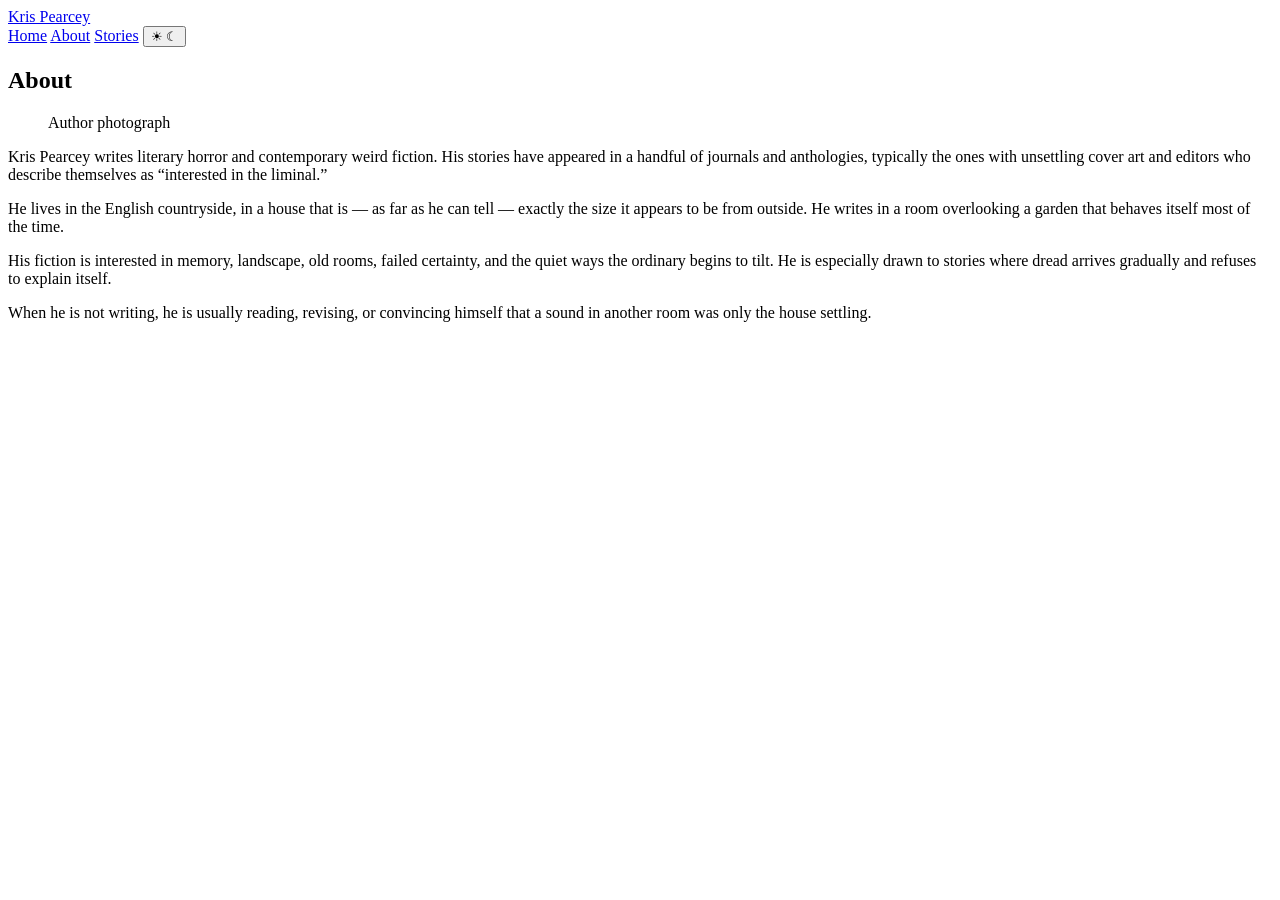
==== about.html @ 20ac4b6f "Create about.html" ====
<!doctype html>
<html lang="en">
<head>
  <meta charset="UTF-8" />
  <meta name="viewport" content="width=device-width, initial-scale=1.0" />
  <title>About | Kris Pearcey</title>
  <meta name="description" content="About Kris Pearcey." />
  <link rel="preconnect" href="https://fonts.googleapis.com">
  <link rel="preconnect" href="https://fonts.gstatic.com" crossorigin>
  <link href="https://fonts.googleapis.com/css2?family=Cormorant+Garamond:wght@400;500;600;700&family=Lora:ital,wght@0,400;0,500;0,600;1,400;1,500&display=swap" rel="stylesheet">
  <link rel="stylesheet" href="styles.css" />
</head>
<body data-page="about">
  <header class="site-header">
    <div class="site-shell header-inner">
      <a class="brand" href="index.html">Kris Pearcey</a>

      <nav class="top-nav" aria-label="Primary navigation">
        <a href="index.html">Home</a>
        <a href="about.html">About</a>
        <a href="stories.html">Stories</a>
        <button class="theme-toggle" type="button" aria-label="Toggle dark mode" title="Toggle theme">
          <span class="theme-toggle__sun">☀</span>
          <span class="theme-toggle__moon">☾</span>
        </button>
      </nav>
    </div>
  </header>

  <main class="section-panel section-min-h">
    <section class="site-shell about-wrap">
      <div class="about-copy">
        <h1 class="page-title">About</h1>

        <figure class="author-photo-placeholder">
          <span>Author photograph</span>
        </figure>

        <div class="prose about-prose">
          <p>Kris Pearcey writes literary horror and contemporary weird fiction. His stories have appeared in a handful of journals and anthologies, typically the ones with unsettling cover art and editors who describe themselves as “interested in the liminal.”</p>
          <p>He lives in the English countryside, in a house that is — as far as he can tell — exactly the size it appears to be from outside. He writes in a room overlooking a garden that behaves itself most of the time.</p>
          <p>His fiction is interested in memory, landscape, old rooms, failed certainty, and the quiet ways the ordinary begins to tilt. He is especially drawn to stories where dread arrives gradually and refuses to explain itself.</p>
          <p>When he is not writing, he is usually reading, revising, or convincing himself that a sound in another room was only the house settling.</p>
        </div>
      </div>
    </section>
  </main>

  <script src="app.js"></script>
</body>
</html>
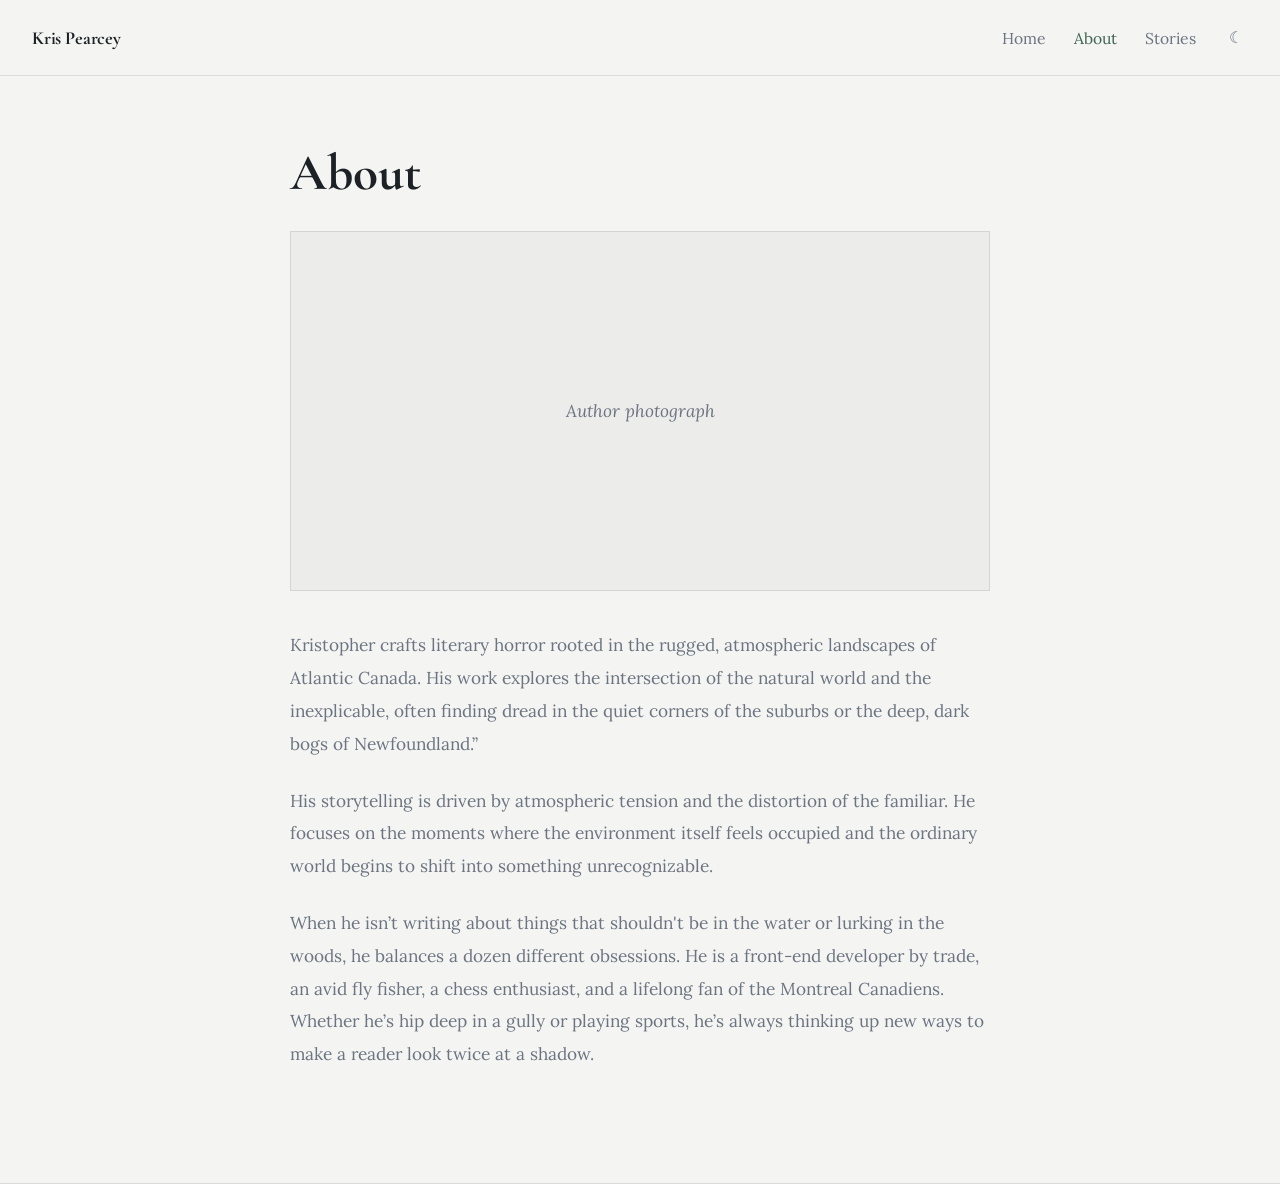
==== commit 8664da1d: "Update about.html" ====
--- a/about.html
+++ b/about.html
@@ -37,10 +37,9 @@
         </figure>
 
         <div class="prose about-prose">
-          <p>Kris Pearcey writes literary horror and contemporary weird fiction. His stories have appeared in a handful of journals and anthologies, typically the ones with unsettling cover art and editors who describe themselves as “interested in the liminal.”</p>
-          <p>He lives in the English countryside, in a house that is — as far as he can tell — exactly the size it appears to be from outside. He writes in a room overlooking a garden that behaves itself most of the time.</p>
-          <p>His fiction is interested in memory, landscape, old rooms, failed certainty, and the quiet ways the ordinary begins to tilt. He is especially drawn to stories where dread arrives gradually and refuses to explain itself.</p>
-          <p>When he is not writing, he is usually reading, revising, or convincing himself that a sound in another room was only the house settling.</p>
+          <p>Kristopher crafts literary horror rooted in the rugged, atmospheric landscapes of Atlantic Canada. His work explores the intersection of the natural world and the inexplicable, often finding dread in the quiet corners of the suburbs or the deep, dark bogs of Newfoundland.”</p>
+          <p>His storytelling is driven by atmospheric tension and the distortion of the familiar. He focuses on the moments where the environment itself feels occupied and the ordinary world begins to shift into something unrecognizable.</p>
+          <p>When he isn’t writing about things that shouldn't be in the water or lurking in the woods, he balances a dozen different obsessions. He is a front-end developer by trade, an avid fly fisher, a chess enthusiast, and a lifelong fan of the Montreal Canadiens. Whether he’s hip deep in a gully or playing sports, he’s always thinking up new ways to make a reader look twice at a shadow.</p>
         </div>
       </div>
     </section>
--- a/styles.css
+++ b/styles.css
@@ -0,0 +1,775 @@
+:root {
+  --bg: #f4f4f2;
+  --surface: #f1f1ef;
+  --surface-2: #ecece8;
+  --panel: rgba(17, 22, 27, 0.03);
+  --border: rgba(17, 22, 27, 0.11);
+  --text: #1c2126;
+  --muted: #6b7480;
+  --accent: #3f6451;
+  --accent-strong: #274536;
+  --shadow: 0 0 0 1px rgba(17, 22, 27, 0.04);
+  --transition: 260ms cubic-bezier(.2, .8, .2, 1);
+  --header-height: 76px;
+  color-scheme: light;
+}
+
+html[data-theme="dark"] {
+  --bg: #111417;
+  --surface: #15191d;
+  --surface-2: #1a2025;
+  --panel: rgba(240, 242, 245, 0.035);
+  --border: rgba(240, 242, 245, 0.095);
+  --text: #eef0f2;
+  --muted: #a4acb4;
+  --accent: #86ae93;
+  --accent-strong: #b9d4c0;
+  --shadow: 0 0 0 1px rgba(240, 242, 245, 0.03);
+  color-scheme: dark;
+}
+
+* { box-sizing: border-box; }
+html { scroll-behavior: smooth; }
+
+body {
+  margin: 0;
+  font-family: "Lora", Georgia, serif;
+  background: var(--bg);
+  color: var(--text);
+  transition: background-color var(--transition), color var(--transition), border-color var(--transition);
+}
+
+a, button, input, select, article, aside, header, section, div, figure {
+  transition:
+    background-color var(--transition),
+    color var(--transition),
+    border-color var(--transition),
+    box-shadow var(--transition),
+    opacity var(--transition),
+    transform var(--transition);
+}
+
+img {
+  max-width: 100%;
+  display: block;
+}
+
+a {
+  color: inherit;
+  text-decoration: none;
+}
+
+button,
+input,
+select {
+  font: inherit;
+}
+
+button {
+  cursor: pointer;
+}
+
+.site-shell {
+  width: min(1240px, calc(100vw - 64px));
+  margin: 0 auto;
+}
+
+.site-header {
+  position: sticky;
+  top: 0;
+  z-index: 50;
+  height: var(--header-height);
+  background: color-mix(in srgb, var(--bg) 90%, transparent);
+  backdrop-filter: blur(12px);
+  border-bottom: 1px solid var(--border);
+}
+
+.header-inner {
+  height: 100%;
+  display: flex;
+  align-items: center;
+  justify-content: space-between;
+  gap: 24px;
+}
+
+.brand,
+.hero-title,
+.page-title,
+.section-title,
+.story-title,
+.story-card__title,
+.story-list__title,
+.story-heading,
+.story-topbar__title {
+  font-family: "Cormorant Garamond", Georgia, serif;
+}
+
+.brand {
+  font-size: 1.15rem;
+  font-weight: 700;
+  letter-spacing: -0.01em;
+}
+
+.top-nav {
+  display: flex;
+  align-items: center;
+  gap: 28px;
+}
+
+.top-nav a,
+.theme-toggle {
+  color: var(--muted);
+  font-size: 0.98rem;
+}
+
+.top-nav a:hover,
+.top-nav a[aria-current="page"] {
+  color: var(--accent);
+}
+
+.theme-toggle {
+  border: 0;
+  background: transparent;
+  padding: 0;
+  width: 24px;
+  height: 24px;
+  display: grid;
+  place-items: center;
+  position: relative;
+}
+
+.theme-toggle span {
+  position: absolute;
+  line-height: 1;
+}
+
+.theme-toggle__sun {
+  opacity: 0;
+  transform: scale(.75) rotate(-45deg);
+}
+
+.theme-toggle__moon {
+  opacity: 1;
+  transform: scale(1) rotate(0);
+}
+
+html[data-theme="dark"] .theme-toggle__sun {
+  opacity: 1;
+  transform: scale(1) rotate(0);
+}
+
+html[data-theme="dark"] .theme-toggle__moon {
+  opacity: 0;
+  transform: scale(.75) rotate(45deg);
+}
+
+.section-panel {
+  border-bottom: 1px solid var(--border);
+}
+
+.section-min-h {
+  min-height: calc(100vh - var(--header-height));
+}
+
+.centered {
+  text-align: center;
+}
+
+.narrow {
+  width: min(760px, 100%);
+  margin-inline: auto;
+}
+
+.hero-section {
+  display: flex;
+  align-items: center;
+  justify-content: center;
+}
+
+.hero-content {
+  text-align: center;
+  padding: 74px 0 82px;
+}
+
+.hero-title {
+  margin: 0;
+  font-size: clamp(2.8rem, 4vw, 3.5rem);
+  line-height: 1;
+  letter-spacing: -0.03em;
+  font-weight: 700;
+}
+
+.hero-subtitle,
+.author-blurb,
+.about-prose,
+.story-card__excerpt,
+.story-meta,
+.story-list__meta,
+.prose p,
+.story-body {
+  color: var(--muted);
+}
+
+.hero-subtitle {
+  margin: 18px auto 0;
+  max-width: 620px;
+  font-size: clamp(1rem, 1.3vw, 1.18rem);
+  line-height: 1.55;
+}
+
+.hero-actions {
+  margin-top: 28px;
+  display: flex;
+  justify-content: center;
+  gap: 14px;
+  flex-wrap: wrap;
+}
+
+.button {
+  display: inline-flex;
+  align-items: center;
+  justify-content: center;
+  min-width: 174px;
+  padding: 12px 20px;
+  border-radius: 4px;
+  border: 1px solid var(--border);
+  font-size: 0.96rem;
+}
+
+.button-primary {
+  background: var(--text);
+  border-color: var(--text);
+  color: var(--bg);
+}
+
+.button-primary:hover {
+  opacity: .9;
+}
+
+.button-secondary {
+  background: transparent;
+  color: var(--text);
+}
+
+.button-secondary:hover {
+  background: var(--panel);
+}
+
+.quote-section,
+.recent-section,
+.author-preview {
+  padding: 58px 0 62px;
+}
+
+.featured-quote {
+  margin: 0;
+  font-size: clamp(1.55rem, 2.2vw, 2.35rem);
+  font-style: italic;
+  line-height: 1.26;
+  color: var(--muted);
+}
+
+.section-title,
+.page-title {
+  margin: 0 0 28px;
+  font-size: clamp(2.8rem, 4vw, 3.5rem);
+  line-height: 1;
+  text-align: center;
+}
+
+.story-grid {
+  display: grid;
+  grid-template-columns: repeat(3, minmax(0, 1fr));
+  gap: 24px;
+  align-items: stretch;
+}
+
+.story-card {
+  min-height: 215px;
+  border: 1px solid var(--border);
+  background: transparent;
+  padding: 22px 20px 24px;
+  display: flex;
+  flex-direction: column;
+  gap: 10px;
+}
+
+.story-card:hover {
+  background: var(--panel);
+  transform: translateY(-2px);
+}
+
+.story-card__date,
+.story-list__meta,
+.story-meta {
+  margin: 0;
+  font-size: 0.9rem;
+}
+
+.story-card__title {
+  margin: 0;
+  font-size: 1.75rem;
+  line-height: 1.02;
+  letter-spacing: -0.02em;
+}
+
+.story-card__excerpt {
+  margin: 0;
+  font-size: 1.03rem;
+  line-height: 1.5;
+}
+
+.author-blurb {
+  max-width: 700px;
+  margin: 0 auto 24px;
+  font-size: 1.15rem;
+  line-height: 1.55;
+}
+
+.about-wrap {
+  padding: 72px 0 88px;
+}
+
+.about-copy {
+  width: min(700px, 100%);
+  margin: 0 auto;
+}
+
+.about-copy .page-title {
+  text-align: left;
+  margin-bottom: 32px;
+}
+
+.author-photo-placeholder {
+  margin: 0 0 38px;
+  min-height: 360px;
+  border: 1px solid var(--border);
+  background: var(--panel);
+  display: grid;
+  place-items: center;
+  color: var(--muted);
+  font-style: italic;
+  font-size: 1.08rem;
+}
+
+.prose p {
+  margin: 0 0 24px;
+  font-size: 1.08rem;
+  line-height: 1.9;
+}
+
+.stories-layout {
+  display: grid;
+  grid-template-columns: 310px minmax(0, 1fr);
+  min-height: calc(100vh - var(--header-height));
+}
+
+.stories-sidebar {
+  border-right: 1px solid var(--border);
+  background: color-mix(in srgb, var(--surface) 72%, transparent);
+  position: sticky;
+  top: var(--header-height);
+  height: calc(100vh - var(--header-height));
+  overflow: hidden;
+}
+
+.stories-sidebar__inner {
+  height: 100%;
+  display: flex;
+  flex-direction: column;
+  padding: 16px 0 0;
+}
+
+.search-wrap,
+.select-wrap {
+  position: relative;
+  margin: 0 16px 12px;
+}
+
+.search-icon {
+  position: absolute;
+  left: 14px;
+  top: 50%;
+  transform: translateY(-50%);
+  color: var(--muted);
+  pointer-events: none;
+}
+
+.search-wrap input,
+.select-wrap select {
+  width: 100%;
+  min-height: 50px;
+  border: 1px solid var(--border);
+  background: transparent;
+  color: var(--text);
+  border-radius: 4px;
+  outline: none;
+}
+
+.search-wrap input {
+  padding: 0 16px 0 36px;
+}
+
+.select-wrap select {
+  padding: 0 16px;
+  appearance: none;
+}
+
+.select-wrap::after {
+  content: "⌄";
+  position: absolute;
+  right: 16px;
+  top: 50%;
+  transform: translateY(-50%);
+  color: var(--muted);
+  pointer-events: none;
+}
+
+.story-list {
+  flex: 1;
+  overflow: auto;
+  border-top: 1px solid var(--border);
+}
+
+.story-list-item {
+  display: block;
+  padding: 14px 16px;
+  border-bottom: 1px solid var(--border);
+  border-left: 3px solid transparent;
+  background: transparent;
+}
+
+.story-list-item:hover,
+.story-list-item.is-active {
+  background: var(--panel);
+  border-left-color: var(--accent);
+}
+
+.story-list__title {
+  margin: 0 0 5px;
+  font-size: 1.28rem;
+  line-height: 1.1;
+  letter-spacing: -0.01em;
+}
+
+.stories-main {
+  min-width: 0;
+}
+
+.story-topbar {
+  position: sticky;
+  top: var(--header-height);
+  z-index: 10;
+  min-height: 56px;
+  display: flex;
+  align-items: center;
+  gap: 14px;
+  padding: 0 0 0 32px;
+  border-bottom: 1px solid var(--border);
+  background: color-mix(in srgb, var(--bg) 92%, transparent);
+  backdrop-filter: blur(10px);
+}
+
+.sidebar-toggle {
+  border: 0;
+  background: transparent;
+  color: var(--muted);
+  font-size: 1rem;
+  width: 18px;
+  min-width: 18px;
+  height: 18px;
+  padding: 0;
+  display: grid;
+  place-items: center;
+  line-height: 1;
+  flex: 0 0 18px;
+}
+
+.sidebar-toggle:hover {
+  color: var(--accent);
+}
+
+.story-topbar__title {
+  font-size: 1.32rem;
+  font-weight: 600;
+  white-space: nowrap;
+  overflow: hidden;
+  text-overflow: ellipsis;
+  opacity: 0;
+  transform: translateY(2px);
+  pointer-events: none;
+}
+
+.story-topbar.show-title .story-topbar__title {
+  opacity: 1;
+  transform: translateY(0);
+}
+
+.story-article {
+  width: min(860px, calc(100vw - 380px));
+  margin: 0 auto;
+  padding: 38px 0 90px;
+}
+
+.story-header {
+  margin-bottom: 34px;
+}
+
+.story-title {
+  margin: 0;
+  font-size: clamp(3rem, 4.8vw, 4.2rem);
+  line-height: 0.96;
+  letter-spacing: -0.035em;
+}
+
+.story-meta {
+  display: flex;
+  flex-wrap: wrap;
+  gap: 12px;
+  align-items: center;
+  margin-top: 14px;
+  font-size: 1rem;
+}
+
+.story-quote {
+  margin: 24px 0 22px;
+  padding-left: 18px;
+  border-left: 2px solid var(--accent);
+  color: var(--muted);
+  font-size: 1.08rem;
+  font-style: italic;
+  line-height: 1.55;
+}
+
+.story-downloads {
+  display: flex;
+  gap: 12px;
+  flex-wrap: wrap;
+}
+
+.story-downloads a {
+  border: 1px solid var(--border);
+  padding: 9px 14px;
+  border-radius: 4px;
+  color: var(--text);
+  font-size: 0.94rem;
+}
+
+.story-downloads a:hover {
+  background: var(--panel);
+}
+
+.story-divider {
+  margin: 34px 0 30px;
+  border: 0;
+  border-top: 1px solid var(--border);
+}
+
+.story-body {
+  font-size: 1.08rem;
+  line-height: 1.9;
+}
+
+.story-body p {
+  margin: 0 0 24px;
+}
+
+.story-body h1,
+.story-body h2,
+.story-body h3 {
+  margin: 40px 0 16px;
+  color: var(--text);
+  font-family: "Cormorant Garamond", Georgia, serif;
+  letter-spacing: -0.02em;
+}
+
+.story-body h1 { font-size: 2.4rem; }
+.story-body h2 { font-size: 2rem; }
+.story-body h3 { font-size: 1.7rem; }
+
+.story-body blockquote {
+  margin: 30px 0;
+  padding-left: 18px;
+  border-left: 2px solid var(--accent);
+  color: var(--muted);
+  font-style: italic;
+}
+
+.story-body hr {
+  border: 0;
+  border-top: 1px solid var(--border);
+  margin: 30px 0;
+}
+
+.story-body strong {
+  color: var(--text);
+}
+
+.story-body em {
+  font-style: italic;
+}
+
+.story-body ul,
+.story-body ol {
+  margin: 0 0 24px 1.25rem;
+}
+
+.story-loading,
+.empty-state {
+  color: var(--muted);
+  font-size: 1rem;
+}
+
+.sidebar-collapsed .stories-layout {
+  grid-template-columns: 0 minmax(0, 1fr);
+}
+
+.sidebar-collapsed .stories-sidebar {
+  width: 0;
+  border-right-color: transparent;
+}
+
+.sidebar-collapsed .stories-sidebar__inner {
+  opacity: 0;
+  pointer-events: none;
+}
+
+.sidebar-collapsed .story-article {
+  width: min(860px, calc(100vw - 120px));
+}
+
+.sr-only {
+  position: absolute;
+  width: 1px;
+  height: 1px;
+  padding: 0;
+  margin: -1px;
+  overflow: hidden;
+  clip: rect(0, 0, 0, 0);
+  white-space: nowrap;
+  border: 0;
+}
+
+@media (max-width: 1100px) {
+  .story-grid {
+    grid-template-columns: 1fr;
+  }
+
+  .story-article,
+  .sidebar-collapsed .story-article {
+    width: min(720px, calc(100vw - 48px));
+  }
+}
+
+@media (max-width: 900px) {
+  .site-shell {
+    width: min(100vw - 32px, 1280px);
+  }
+
+  .stories-layout {
+    grid-template-columns: 1fr;
+  }
+
+  .stories-sidebar {
+    position: fixed;
+    top: var(--header-height);
+    left: 0;
+    width: min(320px, 88vw);
+    height: calc(100vh - var(--header-height));
+    z-index: 40;
+    transform: translateX(0);
+    box-shadow: 24px 0 60px rgba(0, 0, 0, .12);
+  }
+
+  .stories-main {
+    min-height: calc(100vh - var(--header-height));
+  }
+
+  .sidebar-collapsed .stories-sidebar {
+    width: min(320px, 88vw);
+    transform: translateX(-100%);
+    border-right-color: var(--border);
+  }
+
+  .sidebar-collapsed .stories-sidebar__inner {
+    opacity: 1;
+    pointer-events: auto;
+  }
+
+  .story-topbar {
+    top: var(--header-height);
+    padding: 0 0 0 16px;
+  }
+
+  .story-topbar__title {
+    font-size: 1.15rem;
+  }
+
+  .story-article,
+  .sidebar-collapsed .story-article {
+    width: min(100vw - 32px, 720px);
+    padding-top: 28px;
+  }
+
+  .hero-content {
+    padding: 64px 0 74px;
+  }
+}
+
+@media (max-width: 640px) {
+  :root {
+    --header-height: 68px;
+  }
+
+  .top-nav {
+    gap: 16px;
+  }
+
+  .top-nav a {
+    font-size: 0.92rem;
+  }
+
+  .brand {
+    font-size: 1rem;
+  }
+
+  .hero-title,
+  .page-title,
+  .section-title {
+    font-size: 2.35rem;
+  }
+
+  .hero-subtitle,
+  .author-blurb,
+  .prose p,
+  .story-body {
+    font-size: 1rem;
+  }
+
+  .quote-section,
+  .recent-section,
+  .author-preview,
+  .about-wrap {
+    padding: 48px 0 54px;
+  }
+
+  .featured-quote {
+    font-size: 1.45rem;
+  }
+
+  .author-photo-placeholder {
+    min-height: 260px;
+  }
+
+  .story-title {
+    font-size: 2.7rem;
+  }
+
+  .story-card__title {
+    font-size: 1.55rem;
+  }
+
+  .story-list__title {
+    font-size: 1.16rem;
+  }
+}
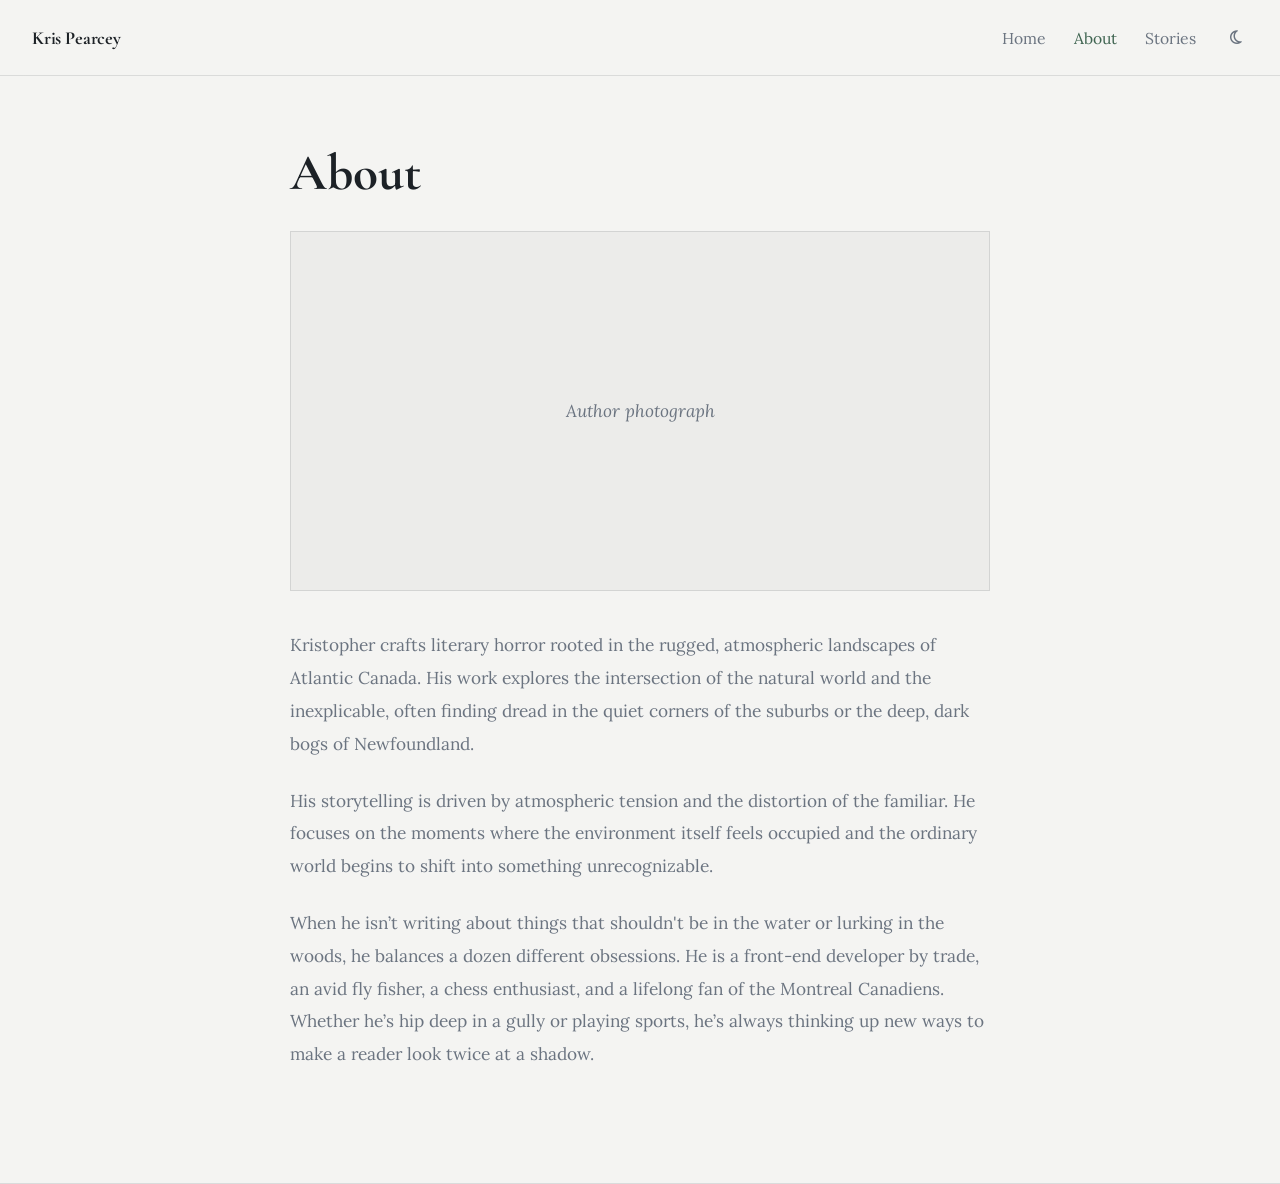
==== commit 373ae16e: "Update about.html" ====
--- a/about.html
+++ b/about.html
@@ -8,6 +8,10 @@
   <link rel="preconnect" href="https://fonts.googleapis.com">
   <link rel="preconnect" href="https://fonts.gstatic.com" crossorigin>
   <link href="https://fonts.googleapis.com/css2?family=Cormorant+Garamond:wght@400;500;600;700&family=Lora:ital,wght@0,400;0,500;0,600;1,400;1,500&display=swap" rel="stylesheet">
+  <link
+    rel="stylesheet"
+    href="https://cdnjs.cloudflare.com/ajax/libs/font-awesome/6.5.2/css/all.min.css"
+  />
   <link rel="stylesheet" href="styles.css" />
 </head>
 <body data-page="about">
@@ -17,11 +21,11 @@
 
       <nav class="top-nav" aria-label="Primary navigation">
         <a href="index.html">Home</a>
-        <a href="about.html">About</a>
+        <a href="about.html" aria-current="page">About</a>
         <a href="stories.html">Stories</a>
         <button class="theme-toggle" type="button" aria-label="Toggle dark mode" title="Toggle theme">
-          <span class="theme-toggle__sun">☀</span>
-          <span class="theme-toggle__moon">☾</span>
+          <span class="theme-toggle__sun"><i class="fa-regular fa-sun"></i></span>
+          <span class="theme-toggle__moon"><i class="fa-regular fa-moon"></i></span>
         </button>
       </nav>
     </div>
@@ -37,7 +41,7 @@
         </figure>
 
         <div class="prose about-prose">
-          <p>Kristopher crafts literary horror rooted in the rugged, atmospheric landscapes of Atlantic Canada. His work explores the intersection of the natural world and the inexplicable, often finding dread in the quiet corners of the suburbs or the deep, dark bogs of Newfoundland.”</p>
+          <p>Kristopher crafts literary horror rooted in the rugged, atmospheric landscapes of Atlantic Canada. His work explores the intersection of the natural world and the inexplicable, often finding dread in the quiet corners of the suburbs or the deep, dark bogs of Newfoundland.</p>
           <p>His storytelling is driven by atmospheric tension and the distortion of the familiar. He focuses on the moments where the environment itself feels occupied and the ordinary world begins to shift into something unrecognizable.</p>
           <p>When he isn’t writing about things that shouldn't be in the water or lurking in the woods, he balances a dozen different obsessions. He is a front-end developer by trade, an avid fly fisher, a chess enthusiast, and a lifelong fan of the Montreal Canadiens. Whether he’s hip deep in a gully or playing sports, he’s always thinking up new ways to make a reader look twice at a shadow.</p>
         </div>
--- a/styles.css
+++ b/styles.css
@@ -100,7 +100,9 @@
 .story-card__title,
 .story-list__title,
 .story-heading,
-.story-topbar__title {
+.story-topbar__title,
+.hero-book-title,
+.hero-book-author {
   font-family: "Cormorant Garamond", Georgia, serif;
 }
 
@@ -108,12 +110,15 @@
   font-size: 1.15rem;
   font-weight: 700;
   letter-spacing: -0.01em;
+  min-width: 0;
 }
 
 .top-nav {
   display: flex;
   align-items: center;
   gap: 28px;
+  flex-wrap: wrap;
+  justify-content: flex-end;
 }
 
 .top-nav a,
@@ -136,6 +141,7 @@
   display: grid;
   place-items: center;
   position: relative;
+  flex: 0 0 24px;
 }
 
 .theme-toggle span {
@@ -180,23 +186,84 @@
   margin-inline: auto;
 }
 
-.hero-section {
+/* Hero: book-led landing */
+
+.hero-section--book {
+  position: relative;
   display: flex;
   align-items: center;
-  justify-content: center;
-}
-
-.hero-content {
-  text-align: center;
-  padding: 74px 0 82px;
-}
-
-.hero-title {
+  min-height: calc(100vh - var(--header-height));
+  overflow: hidden;
+}
+
+.hero-section--book::before {
+  content: "";
+  position: absolute;
+  inset: 0;
+  background:
+    radial-gradient(circle at 72% 38%, rgba(63, 100, 81, 0.08), transparent 32%),
+    radial-gradient(circle at 24% 72%, rgba(17, 22, 27, 0.05), transparent 28%);
+  pointer-events: none;
+}
+
+.hero-book-grid {
+  position: relative;
+  z-index: 1;
+  min-height: calc(100vh - var(--header-height));
+  display: grid;
+  grid-template-columns: minmax(280px, 430px) minmax(0, 1fr);
+  align-items: center;
+  gap: clamp(40px, 7vw, 110px);
+  padding: 52px 0 64px;
+}
+
+.hero-book-cover {
+  display: block;
+  width: 100%;
+  max-width: 430px;
+  justify-self: start;
+  position: relative;
+}
+
+.hero-book-cover img {
+  width: 100%;
+  height: auto;
+  display: block;
+  border-radius: 2px;
+  box-shadow:
+    0 24px 60px rgba(0, 0, 0, 0.22),
+    0 0 0 1px rgba(17, 22, 27, 0.08);
+}
+
+.hero-book-copy {
+  max-width: 620px;
+  justify-self: start;
+  text-align: left;
+  padding-top: 12px;
+}
+
+.hero-kicker {
+  margin: 0 0 18px;
+  color: var(--accent);
+  font-size: 0.9rem;
+  letter-spacing: 0.16em;
+  text-transform: uppercase;
+}
+
+.hero-book-title {
   margin: 0;
-  font-size: clamp(2.8rem, 4vw, 3.5rem);
-  line-height: 1;
-  letter-spacing: -0.03em;
+  font-size: clamp(3.6rem, 7vw, 6rem);
+  line-height: 0.92;
+  letter-spacing: -0.045em;
   font-weight: 700;
+  text-wrap: balance;
+}
+
+.hero-book-author {
+  margin: 18px 0 0;
+  font-size: clamp(1.3rem, 2vw, 1.7rem);
+  line-height: 1.1;
+  color: var(--text);
 }
 
 .hero-subtitle,
@@ -206,15 +273,17 @@
 .story-meta,
 .story-list__meta,
 .prose p,
-.story-body {
+.story-body,
+.hero-book-excerpt,
+.hero-book-note {
   color: var(--muted);
 }
 
-.hero-subtitle {
-  margin: 18px auto 0;
-  max-width: 620px;
-  font-size: clamp(1rem, 1.3vw, 1.18rem);
-  line-height: 1.55;
+.hero-book-excerpt {
+  margin: 26px 0 0;
+  max-width: 540px;
+  font-size: clamp(1.02rem, 1.2vw, 1.16rem);
+  line-height: 1.72;
 }
 
 .hero-actions {
@@ -223,6 +292,17 @@
   justify-content: center;
   gap: 14px;
   flex-wrap: wrap;
+}
+
+.hero-actions--book {
+  justify-content: flex-start;
+  margin-top: 32px;
+}
+
+.hero-book-note {
+  margin: 18px 0 0;
+  font-size: 0.95rem;
+  line-height: 1.5;
 }
 
 .button {
@@ -236,6 +316,10 @@
   font-size: 0.96rem;
 }
 
+.hero-section--book .button {
+  min-width: 196px;
+}
+
 .button-primary {
   background: var(--text);
   border-color: var(--text);
@@ -251,9 +335,12 @@
   color: var(--text);
 }
 
-.button-secondary:hover {
+.button-secondary:hover,
+.hero-section--book .button-secondary:hover {
   background: var(--panel);
 }
+
+/* Supporting sections */
 
 .quote-section,
 .recent-section,
@@ -325,6 +412,8 @@
   font-size: 1.15rem;
   line-height: 1.55;
 }
+
+/* Existing secondary page styles kept for consistency */
 
 .about-wrap {
   padding: 72px 0 88px;
@@ -429,6 +518,7 @@
   flex: 1;
   overflow: auto;
   border-top: 1px solid var(--border);
+  -webkit-overflow-scrolling: touch;
 }
 
 .story-list-item {
@@ -638,6 +728,21 @@
   width: min(860px, calc(100vw - 120px));
 }
 
+.stories-overlay {
+  position: fixed;
+  inset: var(--header-height) 0 0 0;
+  z-index: 35;
+  background: rgba(0, 0, 0, 0.28);
+  opacity: 0;
+  pointer-events: none;
+  transition: opacity var(--transition);
+}
+
+.stories-overlay.is-visible {
+  opacity: 1;
+  pointer-events: auto;
+}
+
 .sr-only {
   position: absolute;
   width: 1px;
@@ -650,6 +755,16 @@
   border: 0;
 }
 
+@media (min-width: 901px) {
+  .hero-book-copy {
+    transform: translateY(8px);
+  }
+
+  .hero-book-cover {
+    transform: translateY(-8px);
+  }
+}
+
 @media (max-width: 1100px) {
   .story-grid {
     grid-template-columns: 1fr;
@@ -659,11 +774,62 @@
   .sidebar-collapsed .story-article {
     width: min(720px, calc(100vw - 48px));
   }
+
+  .hero-book-grid {
+    grid-template-columns: minmax(240px, 360px) minmax(0, 1fr);
+    gap: 36px;
+    padding: 44px 0 56px;
+  }
+
+  .hero-book-title {
+    font-size: clamp(3rem, 6vw, 4.7rem);
+  }
 }
 
 @media (max-width: 900px) {
   .site-shell {
     width: min(100vw - 32px, 1280px);
+  }
+
+  .header-inner {
+    gap: 16px;
+  }
+
+  .top-nav {
+    gap: 18px;
+  }
+
+  .hero-section--book {
+    min-height: auto;
+  }
+
+  .hero-book-grid {
+    min-height: auto;
+    grid-template-columns: 1fr;
+    gap: 28px;
+    padding: 32px 0 52px;
+  }
+
+  .hero-book-cover {
+    max-width: min(420px, 72vw);
+    justify-self: center;
+  }
+
+  .hero-book-copy {
+    max-width: 100%;
+    text-align: center;
+    justify-self: center;
+    padding-top: 0;
+    transform: none;
+  }
+
+  .hero-book-excerpt {
+    max-width: 640px;
+    margin-inline: auto;
+  }
+
+  .hero-actions--book {
+    justify-content: center;
   }
 
   .stories-layout {
@@ -675,10 +841,12 @@
     top: var(--header-height);
     left: 0;
     width: min(320px, 88vw);
+    max-width: 100%;
     height: calc(100vh - var(--header-height));
     z-index: 40;
     transform: translateX(0);
     box-shadow: 24px 0 60px rgba(0, 0, 0, .12);
+    border-right: 1px solid var(--border);
   }
 
   .stories-main {
@@ -698,7 +866,9 @@
 
   .story-topbar {
     top: var(--header-height);
-    padding: 0 0 0 16px;
+    min-height: 54px;
+    padding: 0 16px 0 16px;
+    gap: 12px;
   }
 
   .story-topbar__title {
@@ -709,41 +879,7 @@
   .sidebar-collapsed .story-article {
     width: min(100vw - 32px, 720px);
     padding-top: 28px;
-  }
-
-  .hero-content {
-    padding: 64px 0 74px;
-  }
-}
-
-@media (max-width: 640px) {
-  :root {
-    --header-height: 68px;
-  }
-
-  .top-nav {
-    gap: 16px;
-  }
-
-  .top-nav a {
-    font-size: 0.92rem;
-  }
-
-  .brand {
-    font-size: 1rem;
-  }
-
-  .hero-title,
-  .page-title,
-  .section-title {
-    font-size: 2.35rem;
-  }
-
-  .hero-subtitle,
-  .author-blurb,
-  .prose p,
-  .story-body {
-    font-size: 1rem;
+    padding-bottom: 64px;
   }
 
   .quote-section,
@@ -754,22 +890,321 @@
   }
 
   .featured-quote {
+    font-size: 1.6rem;
+  }
+
+  .story-card {
+    min-height: 0;
+  }
+
+  .author-photo-placeholder {
+    min-height: 280px;
+  }
+}
+
+@media (max-width: 640px) {
+  :root {
+    --header-height: 64px;
+  }
+
+  .site-shell {
+    width: calc(100vw - 24px);
+  }
+
+  .site-header {
+    height: var(--header-height);
+  }
+
+  .header-inner {
+    gap: 10px;
+  }
+
+  .brand {
+    font-size: 0.98rem;
+    line-height: 1;
+    white-space: nowrap;
+  }
+
+  .top-nav {
+    gap: 12px;
+    flex-wrap: nowrap;
+    justify-content: flex-end;
+    min-width: 0;
+  }
+
+  .top-nav a,
+  .theme-toggle {
+    font-size: 0.88rem;
+  }
+
+  .theme-toggle {
+    width: 22px;
+    height: 22px;
+    flex: 0 0 22px;
+  }
+
+  .hero-section--book {
+    min-height: auto;
+  }
+
+  .hero-book-grid {
+    gap: 22px;
+    padding: 20px 0 40px;
+  }
+
+  .hero-book-cover {
+    max-width: min(360px, 82vw);
+  }
+
+  .hero-kicker {
+    margin-bottom: 14px;
+    font-size: 0.82rem;
+    letter-spacing: 0.14em;
+  }
+
+  .hero-book-title,
+  .page-title,
+  .section-title {
+    font-size: clamp(2.5rem, 12vw, 3.4rem);
+    line-height: 0.95;
+  }
+
+  .hero-book-author {
+    margin-top: 12px;
+    font-size: 1.2rem;
+  }
+
+  .hero-book-excerpt,
+  .author-blurb,
+  .prose p,
+  .story-body {
+    font-size: 1rem;
+  }
+
+  .hero-book-excerpt {
+    margin-top: 18px;
+    line-height: 1.68;
+  }
+
+  .hero-actions--book {
+    margin-top: 24px;
+    flex-direction: column;
+    align-items: stretch;
+    gap: 10px;
+  }
+
+  .hero-section--book .button {
+    width: 100%;
+    min-width: 0;
+  }
+
+  .hero-book-note {
+    margin-top: 14px;
+    font-size: 0.9rem;
+  }
+
+  .quote-section,
+  .recent-section,
+  .author-preview,
+  .about-wrap {
+    padding: 38px 0 42px;
+  }
+
+  .featured-quote {
+    font-size: 1.32rem;
+    line-height: 1.35;
+  }
+
+  .section-title,
+  .page-title {
+    margin-bottom: 20px;
+  }
+
+  .story-grid {
+    gap: 16px;
+  }
+
+  .story-card {
+    padding: 18px 16px 18px;
+    gap: 8px;
+  }
+
+  .story-card__title {
     font-size: 1.45rem;
   }
 
+  .story-card__excerpt {
+    font-size: 0.98rem;
+    line-height: 1.55;
+  }
+
+  .author-blurb {
+    font-size: 1.02rem;
+    margin-bottom: 20px;
+  }
+
+  .about-wrap {
+    padding-bottom: 50px;
+  }
+
+  .about-copy .page-title {
+    margin-bottom: 22px;
+  }
+
   .author-photo-placeholder {
-    min-height: 260px;
+    min-height: 220px;
+    margin-bottom: 26px;
+  }
+
+  .prose p {
+    margin-bottom: 18px;
+    line-height: 1.8;
+  }
+
+  .search-wrap,
+  .select-wrap {
+    margin: 0 12px 10px;
+  }
+
+  .search-wrap input,
+  .select-wrap select {
+    min-height: 46px;
+    font-size: 16px;
+  }
+
+  .story-list-item {
+    padding: 12px 12px;
+  }
+
+  .story-list__title {
+    font-size: 1.08rem;
+    line-height: 1.15;
+  }
+
+  .story-list__meta {
+    font-size: 0.84rem;
+  }
+
+  .story-topbar {
+    min-height: 50px;
+    padding: 0 12px;
+    gap: 10px;
+  }
+
+  .sidebar-toggle {
+    width: 20px;
+    min-width: 20px;
+    height: 20px;
+    flex: 0 0 20px;
+  }
+
+  .story-topbar__title {
+    font-size: 1rem;
+  }
+
+  .story-article,
+  .sidebar-collapsed .story-article {
+    width: calc(100vw - 24px);
+    padding-top: 22px;
+    padding-bottom: 50px;
+  }
+
+  .story-header {
+    margin-bottom: 24px;
   }
 
   .story-title {
-    font-size: 2.7rem;
-  }
-
-  .story-card__title {
-    font-size: 1.55rem;
-  }
-
-  .story-list__title {
-    font-size: 1.16rem;
-  }
-}
+    font-size: 2.35rem;
+    line-height: 0.98;
+  }
+
+  .story-meta {
+    gap: 8px;
+    margin-top: 12px;
+    font-size: 0.92rem;
+  }
+
+  .story-quote {
+    margin: 18px 0 18px;
+    padding-left: 14px;
+    font-size: 1rem;
+  }
+
+  .story-downloads {
+    gap: 10px;
+  }
+
+  .story-downloads a {
+    padding: 8px 12px;
+    font-size: 0.9rem;
+  }
+
+  .story-divider {
+    margin: 24px 0 22px;
+  }
+
+  .story-body {
+    line-height: 1.8;
+  }
+
+  .story-body p {
+    margin-bottom: 18px;
+  }
+
+  .story-body h1,
+  .story-body h2,
+  .story-body h3 {
+    margin: 30px 0 12px;
+  }
+
+  .story-body h1 { font-size: 1.95rem; }
+  .story-body h2 { font-size: 1.65rem; }
+  .story-body h3 { font-size: 1.4rem; }
+}
+
+@media (max-width: 460px) {
+  .site-shell {
+    width: calc(100vw - 20px);
+  }
+
+  .header-inner {
+    gap: 8px;
+  }
+
+  .brand {
+    font-size: 0.92rem;
+    max-width: 40vw;
+    overflow: hidden;
+    text-overflow: ellipsis;
+  }
+
+  .top-nav {
+    gap: 10px;
+  }
+
+  .top-nav a,
+  .theme-toggle {
+    font-size: 0.82rem;
+  }
+
+  .theme-toggle {
+    width: 20px;
+    height: 20px;
+    flex: 0 0 20px;
+  }
+
+  .hero-book-title,
+  .page-title,
+  .section-title {
+    font-size: 2rem;
+  }
+
+  .story-article,
+  .sidebar-collapsed .story-article {
+    width: calc(100vw - 20px);
+  }
+
+  .stories-sidebar {
+    width: min(300px, 90vw);
+  }
+}
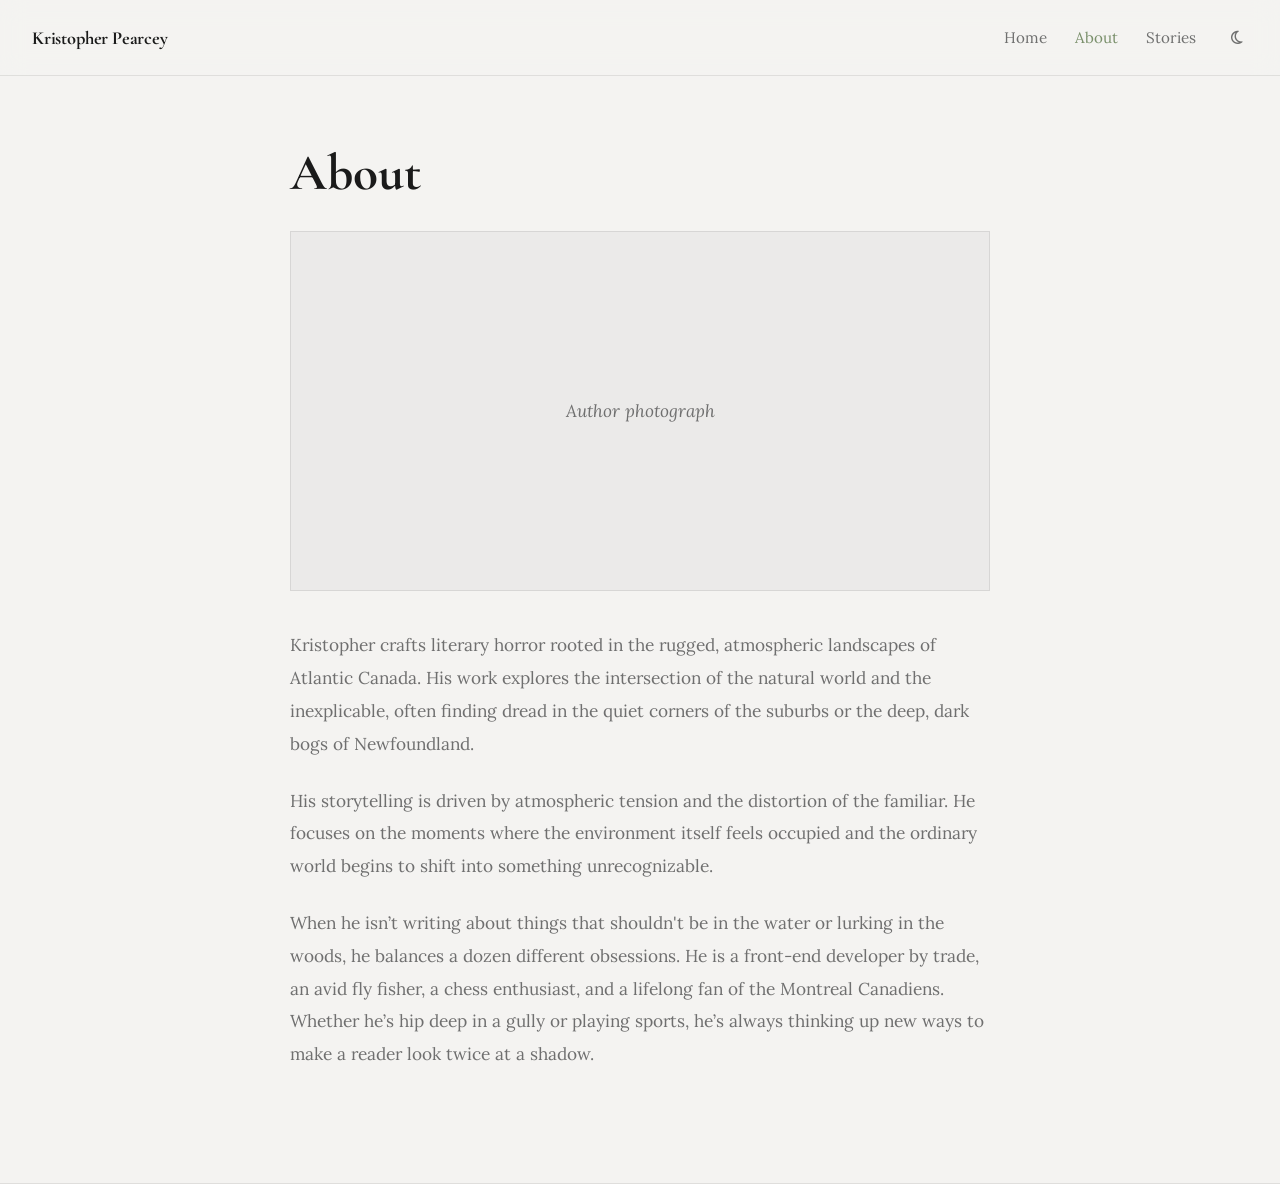
==== commit 9fc696ee: "Update about.html" ====
--- a/about.html
+++ b/about.html
@@ -3,7 +3,7 @@
 <head>
   <meta charset="UTF-8" />
   <meta name="viewport" content="width=device-width, initial-scale=1.0" />
-  <title>About | Kris Pearcey</title>
+  <title>About | Kristopher Pearcey</title>
   <meta name="description" content="About Kris Pearcey." />
   <link rel="preconnect" href="https://fonts.googleapis.com">
   <link rel="preconnect" href="https://fonts.gstatic.com" crossorigin>
@@ -17,7 +17,7 @@
 <body data-page="about">
   <header class="site-header">
     <div class="site-shell header-inner">
-      <a class="brand" href="index.html">Kris Pearcey</a>
+      <a class="brand" href="index.html">Kristopher Pearcey</a>
 
       <nav class="top-nav" aria-label="Primary navigation">
         <a href="index.html">Home</a>
--- a/styles.css
+++ b/styles.css
@@ -1,45 +1,86 @@
 :root {
-  --bg: #f4f4f2;
-  --surface: #f1f1ef;
-  --surface-2: #ecece8;
-  --panel: rgba(17, 22, 27, 0.03);
-  --border: rgba(17, 22, 27, 0.11);
-  --text: #1c2126;
-  --muted: #6b7480;
-  --accent: #3f6451;
-  --accent-strong: #274536;
-  --shadow: 0 0 0 1px rgba(17, 22, 27, 0.04);
+  --bg: #f4f3f1;
+  --surface: #ffffff;
+  --surface-2: #ecebe8;
+  --panel: rgba(17, 17, 17, 0.035);
+  --border: rgba(17, 17, 17, 0.09);
+  --text: #1a1a1a;
+  --muted: #6f6f6f;
+  --accent: #7a8f6b;
+  --accent-strong: #5f7352;
   --transition: 260ms cubic-bezier(.2, .8, .2, 1);
   --header-height: 76px;
+  --mobile-story-dock-height: 62px;
   color-scheme: light;
 }
 
 html[data-theme="dark"] {
-  --bg: #111417;
-  --surface: #15191d;
-  --surface-2: #1a2025;
+  --bg: #121212;
+  --surface: #1a1a1a;
+  --surface-2: #222222;
   --panel: rgba(240, 242, 245, 0.035);
-  --border: rgba(240, 242, 245, 0.095);
-  --text: #eef0f2;
-  --muted: #a4acb4;
-  --accent: #86ae93;
-  --accent-strong: #b9d4c0;
-  --shadow: 0 0 0 1px rgba(240, 242, 245, 0.03);
+  --border: rgba(240, 242, 245, 0.085);
+  --text: #f1f1f1;
+  --muted: #9c9c9c;
+  --accent: #7a8f6b;
+  --accent-strong: #9bbd86;
   color-scheme: dark;
 }
 
-* { box-sizing: border-box; }
-html { scroll-behavior: smooth; }
+* {
+  box-sizing: border-box;
+}
+
+html {
+  scroll-behavior: smooth;
+}
 
 body {
   margin: 0;
   font-family: "Lora", Georgia, serif;
   background: var(--bg);
   color: var(--text);
-  transition: background-color var(--transition), color var(--transition), border-color var(--transition);
-}
-
-a, button, input, select, article, aside, header, section, div, figure {
+  transition:
+    background-color var(--transition),
+    color var(--transition),
+    border-color var(--transition);
+}
+
+body.mobile-nav-open {
+  overflow: hidden;
+}
+
+img {
+  max-width: 100%;
+  display: block;
+}
+
+a {
+  color: inherit;
+  text-decoration: none;
+}
+
+button,
+input,
+select {
+  font: inherit;
+}
+
+button {
+  cursor: pointer;
+}
+
+a,
+button,
+input,
+select,
+article,
+aside,
+header,
+section,
+div,
+figure,
+img {
   transition:
     background-color var(--transition),
     color var(--transition),
@@ -49,38 +90,52 @@
     transform var(--transition);
 }
 
-img {
-  max-width: 100%;
-  display: block;
-}
-
-a {
-  color: inherit;
-  text-decoration: none;
-}
-
-button,
-input,
-select {
-  font: inherit;
-}
-
-button {
-  cursor: pointer;
-}
-
 .site-shell {
   width: min(1240px, calc(100vw - 64px));
   margin: 0 auto;
 }
+
+.section-panel {
+  border-bottom: 1px solid var(--border);
+}
+
+.section-min-h {
+  min-height: calc(100vh - var(--header-height));
+}
+
+.centered {
+  text-align: center;
+}
+
+.narrow {
+  width: min(760px, 100%);
+  margin-inline: auto;
+}
+
+.brand,
+.page-title,
+.section-title,
+.story-title,
+.story-card__title,
+.story-list__title,
+.story-topbar__title,
+.hero-book-title,
+.hero-book-author,
+.story-body h1,
+.story-body h2,
+.story-body h3 {
+  font-family: "Cormorant Garamond", Georgia, serif;
+}
+
+/* HEADER */
 
 .site-header {
   position: sticky;
   top: 0;
   z-index: 50;
   height: var(--header-height);
-  background: color-mix(in srgb, var(--bg) 90%, transparent);
   backdrop-filter: blur(12px);
+  background: color-mix(in srgb, var(--bg) 92%, transparent);
   border-bottom: 1px solid var(--border);
 }
 
@@ -92,39 +147,22 @@
   gap: 24px;
 }
 
-.brand,
-.hero-title,
-.page-title,
-.section-title,
-.story-title,
-.story-card__title,
-.story-list__title,
-.story-heading,
-.story-topbar__title,
-.hero-book-title,
-.hero-book-author {
-  font-family: "Cormorant Garamond", Georgia, serif;
-}
-
 .brand {
   font-size: 1.15rem;
   font-weight: 700;
   letter-spacing: -0.01em;
-  min-width: 0;
 }
 
 .top-nav {
   display: flex;
+  gap: 28px;
   align-items: center;
-  gap: 28px;
-  flex-wrap: wrap;
-  justify-content: flex-end;
 }
 
 .top-nav a,
 .theme-toggle {
   color: var(--muted);
-  font-size: 0.98rem;
+  font-size: 0.95rem;
 }
 
 .top-nav a:hover,
@@ -134,13 +172,13 @@
 
 .theme-toggle {
   border: 0;
-  background: transparent;
-  padding: 0;
+  background: none;
   width: 24px;
   height: 24px;
   display: grid;
   place-items: center;
   position: relative;
+  padding: 0;
   flex: 0 0 24px;
 }
 
@@ -151,7 +189,7 @@
 
 .theme-toggle__sun {
   opacity: 0;
-  transform: scale(.75) rotate(-45deg);
+  transform: scale(.85) rotate(-20deg);
 }
 
 .theme-toggle__moon {
@@ -166,181 +204,126 @@
 
 html[data-theme="dark"] .theme-toggle__moon {
   opacity: 0;
-  transform: scale(.75) rotate(45deg);
-}
-
-.section-panel {
-  border-bottom: 1px solid var(--border);
-}
-
-.section-min-h {
+  transform: scale(.85) rotate(20deg);
+}
+
+/* BUTTONS */
+
+.button {
+  display: inline-flex;
+  align-items: center;
+  justify-content: center;
+  padding: 12px 20px;
+  border-radius: 4px;
+  border: 1px solid var(--border);
+  font-size: 0.95rem;
+}
+
+.button-primary {
+  background: var(--text);
+  border-color: var(--text);
+  color: var(--bg);
+}
+
+.button-primary:hover {
+  opacity: .92;
+}
+
+.button-secondary {
+  background: transparent;
+  color: var(--text);
+}
+
+.button-secondary:hover {
+  background: var(--panel);
+}
+
+/* HOME HERO */
+
+.hero-section--book {
   min-height: calc(100vh - var(--header-height));
-}
-
-.centered {
-  text-align: center;
-}
-
-.narrow {
-  width: min(760px, 100%);
-  margin-inline: auto;
-}
-
-/* Hero: book-led landing */
-
-.hero-section--book {
-  position: relative;
   display: flex;
   align-items: center;
-  min-height: calc(100vh - var(--header-height));
-  overflow: hidden;
-}
-
-.hero-section--book::before {
-  content: "";
-  position: absolute;
-  inset: 0;
-  background:
-    radial-gradient(circle at 72% 38%, rgba(63, 100, 81, 0.08), transparent 32%),
-    radial-gradient(circle at 24% 72%, rgba(17, 22, 27, 0.05), transparent 28%);
-  pointer-events: none;
 }
 
 .hero-book-grid {
-  position: relative;
-  z-index: 1;
-  min-height: calc(100vh - var(--header-height));
   display: grid;
   grid-template-columns: minmax(280px, 430px) minmax(0, 1fr);
+  gap: 110px;
   align-items: center;
-  gap: clamp(40px, 7vw, 110px);
   padding: 52px 0 64px;
 }
 
 .hero-book-cover {
-  display: block;
-  width: 100%;
   max-width: 430px;
-  justify-self: start;
-  position: relative;
 }
 
 .hero-book-cover img {
-  width: 100%;
-  height: auto;
-  display: block;
   border-radius: 2px;
   box-shadow:
     0 24px 60px rgba(0, 0, 0, 0.22),
     0 0 0 1px rgba(17, 22, 27, 0.08);
+  transform: translateY(0) scale(1);
+}
+
+.hero-book-cover:hover img {
+  transform: translateY(-4px) scale(1.012);
+  box-shadow:
+    0 30px 72px rgba(0, 0, 0, 0.26),
+    0 0 0 1px rgba(17, 22, 27, 0.10);
 }
 
 .hero-book-copy {
-  max-width: 620px;
-  justify-self: start;
-  text-align: left;
-  padding-top: 12px;
+  min-width: 0;
 }
 
 .hero-kicker {
+  margin: 0 0 14px;
+  color: var(--accent);
+  font-size: 1rem;
+}
+
+.hero-book-title {
+  font-size: clamp(3.6rem, 7vw, 6rem);
+  line-height: .88;
   margin: 0 0 18px;
-  color: var(--accent);
-  font-size: 0.9rem;
-  letter-spacing: 0.16em;
-  text-transform: uppercase;
-}
-
-.hero-book-title {
+  text-wrap: balance;
+}
+
+.hero-book-author {
   margin: 0;
-  font-size: clamp(3.6rem, 7vw, 6rem);
-  line-height: 0.92;
-  letter-spacing: -0.045em;
-  font-weight: 700;
-  text-wrap: balance;
-}
-
-.hero-book-author {
-  margin: 18px 0 0;
-  font-size: clamp(1.3rem, 2vw, 1.7rem);
-  line-height: 1.1;
-  color: var(--text);
-}
-
-.hero-subtitle,
+  font-size: 1.45rem;
+}
+
+.hero-book-excerpt,
+.hero-book-note,
 .author-blurb,
-.about-prose,
+.prose p,
 .story-card__excerpt,
 .story-meta,
 .story-list__meta,
-.prose p,
 .story-body,
-.hero-book-excerpt,
-.hero-book-note {
+.story-quote {
   color: var(--muted);
 }
 
 .hero-book-excerpt {
-  margin: 26px 0 0;
-  max-width: 540px;
-  font-size: clamp(1.02rem, 1.2vw, 1.16rem);
-  line-height: 1.72;
+  margin-top: 26px;
+  line-height: 1.7;
 }
 
 .hero-actions {
-  margin-top: 28px;
+  margin-top: 32px;
   display: flex;
-  justify-content: center;
   gap: 14px;
   flex-wrap: wrap;
 }
 
-.hero-actions--book {
-  justify-content: flex-start;
-  margin-top: 32px;
-}
-
 .hero-book-note {
-  margin: 18px 0 0;
-  font-size: 0.95rem;
-  line-height: 1.5;
-}
-
-.button {
-  display: inline-flex;
-  align-items: center;
-  justify-content: center;
-  min-width: 174px;
-  padding: 12px 20px;
-  border-radius: 4px;
-  border: 1px solid var(--border);
-  font-size: 0.96rem;
-}
-
-.hero-section--book .button {
-  min-width: 196px;
-}
-
-.button-primary {
-  background: var(--text);
-  border-color: var(--text);
-  color: var(--bg);
-}
-
-.button-primary:hover {
-  opacity: .9;
-}
-
-.button-secondary {
-  background: transparent;
-  color: var(--text);
-}
-
-.button-secondary:hover,
-.hero-section--book .button-secondary:hover {
-  background: var(--panel);
-}
-
-/* Supporting sections */
+  margin-top: 22px;
+}
+
+/* HOME SECTIONS */
 
 .quote-section,
 .recent-section,
@@ -348,72 +331,106 @@
   padding: 58px 0 62px;
 }
 
-.featured-quote {
-  margin: 0;
-  font-size: clamp(1.55rem, 2.2vw, 2.35rem);
-  font-style: italic;
-  line-height: 1.26;
-  color: var(--muted);
-}
-
 .section-title,
 .page-title {
-  margin: 0 0 28px;
   font-size: clamp(2.8rem, 4vw, 3.5rem);
   line-height: 1;
+  margin: 0 0 28px;
+}
+
+.section-title {
   text-align: center;
 }
+
+.featured-quote {
+  text-align: center;
+  font-style: italic;
+  font-size: 2rem;
+  color: var(--muted);
+  margin: 0;
+}
+
+/* HOME STORY ROWS */
 
 .story-grid {
   display: grid;
   grid-template-columns: repeat(3, minmax(0, 1fr));
-  gap: 24px;
-  align-items: stretch;
+  gap: 0;
 }
 
 .story-card {
-  min-height: 215px;
-  border: 1px solid var(--border);
   background: transparent;
-  padding: 22px 20px 24px;
+  border: 0;
+  padding: 30px 0;
   display: flex;
   flex-direction: column;
   gap: 10px;
 }
 
-.story-card:hover {
-  background: var(--panel);
-  transform: translateY(-2px);
-}
-
-.story-card__date,
-.story-list__meta,
-.story-meta {
+.story-card__date {
+  font-size: 0.9rem;
+  color: var(--muted);
   margin: 0;
-  font-size: 0.9rem;
 }
 
 .story-card__title {
+  font-size: 1.75rem;
   margin: 0;
-  font-size: 1.75rem;
-  line-height: 1.02;
-  letter-spacing: -0.02em;
+  transition: color var(--transition);
+}
+
+.story-card:hover .story-card__title {
+  color: var(--accent);
 }
 
 .story-card__excerpt {
+  line-height: 1.5;
   margin: 0;
-  font-size: 1.03rem;
-  line-height: 1.5;
-}
-
-.author-blurb {
+}
+
+.story-card--featured {
+  display: grid;
+  grid-template-columns: 94px minmax(0, 1fr);
+  gap: 18px;
+  align-items: start;
+}
+
+.story-card__cover {
+  width: 94px;
+  margin-top: 20px;
+}
+
+.story-card__cover img {
+  width: 100%;
+  aspect-ratio: 2 / 3;
+  object-fit: cover;
+  border-radius: 2px;
+  box-shadow:
+    0 10px 24px rgba(0, 0, 0, 0.12),
+    0 0 0 1px rgba(17, 22, 27, 0.08);
+}
+
+.story-card--featured:hover .story-card__cover img {
+  transform: translateY(-2px) scale(1.015);
+  box-shadow:
+    0 14px 30px rgba(0, 0, 0, 0.16),
+    0 0 0 1px rgba(17, 22, 27, 0.10);
+}
+
+.story-card__content {
+  min-width: 0;
+  display: flex;
+  flex-direction: column;
+  gap: 6px;
+}
+
+.author-preview .author-blurb {
   max-width: 700px;
   margin: 0 auto 24px;
-  font-size: 1.15rem;
-  line-height: 1.55;
-}
-
-/* Existing secondary page styles kept for consistency */
+  text-align: center;
+}
+
+/* ABOUT */
 
 .about-wrap {
   padding: 72px 0 88px;
@@ -447,6 +464,8 @@
   line-height: 1.9;
 }
 
+/* STORIES LAYOUT */
+
 .stories-layout {
   display: grid;
   grid-template-columns: 310px minmax(0, 1fr);
@@ -469,6 +488,12 @@
   padding: 16px 0 0;
 }
 
+.stories-sidebar__mobile-head {
+  display: none;
+}
+
+/* STORIES SEARCH / SORT */
+
 .search-wrap,
 .select-wrap {
   position: relative;
@@ -482,6 +507,7 @@
   transform: translateY(-50%);
   color: var(--muted);
   pointer-events: none;
+  z-index: 1;
 }
 
 .search-wrap input,
@@ -489,36 +515,44 @@
   width: 100%;
   min-height: 50px;
   border: 1px solid var(--border);
-  background: transparent;
-  color: var(--text);
   border-radius: 4px;
   outline: none;
+  color: var(--text);
 }
 
 .search-wrap input {
-  padding: 0 16px 0 36px;
+  background: transparent;
+  padding: 0 16px 0 38px;
 }
 
 .select-wrap select {
-  padding: 0 16px;
   appearance: none;
+  -webkit-appearance: none;
+  -moz-appearance: none;
+  background: var(--surface);
+  padding: 0 42px 0 16px;
+}
+
+html[data-theme="dark"] .select-wrap select {
+  background: var(--surface-2);
+  color: var(--text);
 }
 
 .select-wrap::after {
   content: "⌄";
   position: absolute;
-  right: 16px;
+  right: 18px;
   top: 50%;
   transform: translateY(-50%);
   color: var(--muted);
   pointer-events: none;
+  line-height: 1;
 }
 
 .story-list {
   flex: 1;
   overflow: auto;
   border-top: 1px solid var(--border);
-  -webkit-overflow-scrolling: touch;
 }
 
 .story-list-item {
@@ -526,7 +560,6 @@
   padding: 14px 16px;
   border-bottom: 1px solid var(--border);
   border-left: 3px solid transparent;
-  background: transparent;
 }
 
 .story-list-item:hover,
@@ -539,8 +572,14 @@
   margin: 0 0 5px;
   font-size: 1.28rem;
   line-height: 1.1;
-  letter-spacing: -0.01em;
-}
+}
+
+.story-list__meta {
+  font-size: 0.9rem;
+  margin: 0;
+}
+
+/* STORY READER */
 
 .stories-main {
   min-width: 0;
@@ -572,6 +611,7 @@
   display: grid;
   place-items: center;
   line-height: 1;
+  align-self: center;
   flex: 0 0 18px;
 }
 
@@ -608,15 +648,13 @@
 .story-title {
   margin: 0;
   font-size: clamp(3rem, 4.8vw, 4.2rem);
-  line-height: 0.96;
-  letter-spacing: -0.035em;
+  line-height: .96;
 }
 
 .story-meta {
   display: flex;
   flex-wrap: wrap;
   gap: 12px;
-  align-items: center;
   margin-top: 14px;
   font-size: 1rem;
 }
@@ -625,7 +663,6 @@
   margin: 24px 0 22px;
   padding-left: 18px;
   border-left: 2px solid var(--accent);
-  color: var(--muted);
   font-size: 1.08rem;
   font-style: italic;
   line-height: 1.55;
@@ -641,8 +678,7 @@
   border: 1px solid var(--border);
   padding: 9px 14px;
   border-radius: 4px;
-  color: var(--text);
-  font-size: 0.94rem;
+  font-size: .94rem;
 }
 
 .story-downloads a:hover {
@@ -668,14 +704,8 @@
 .story-body h2,
 .story-body h3 {
   margin: 40px 0 16px;
-  color: var(--text);
-  font-family: "Cormorant Garamond", Georgia, serif;
   letter-spacing: -0.02em;
 }
-
-.story-body h1 { font-size: 2.4rem; }
-.story-body h2 { font-size: 2rem; }
-.story-body h3 { font-size: 1.7rem; }
 
 .story-body blockquote {
   margin: 30px 0;
@@ -691,14 +721,6 @@
   margin: 30px 0;
 }
 
-.story-body strong {
-  color: var(--text);
-}
-
-.story-body em {
-  font-style: italic;
-}
-
 .story-body ul,
 .story-body ol {
   margin: 0 0 24px 1.25rem;
@@ -710,6 +732,8 @@
   font-size: 1rem;
 }
 
+/* COLLAPSED STATES */
+
 .sidebar-collapsed .stories-layout {
   grid-template-columns: 0 minmax(0, 1fr);
 }
@@ -727,6 +751,8 @@
 .sidebar-collapsed .story-article {
   width: min(860px, calc(100vw - 120px));
 }
+
+/* MOBILE OVERLAY */
 
 .stories-overlay {
   position: fixed;
@@ -735,12 +761,15 @@
   background: rgba(0, 0, 0, 0.28);
   opacity: 0;
   pointer-events: none;
-  transition: opacity var(--transition);
 }
 
 .stories-overlay.is-visible {
   opacity: 1;
   pointer-events: auto;
+}
+
+.mobile-story-dock {
+  display: none;
 }
 
 .sr-only {
@@ -755,48 +784,27 @@
   border: 0;
 }
 
-@media (min-width: 901px) {
-  .hero-book-copy {
-    transform: translateY(8px);
-  }
-
-  .hero-book-cover {
-    transform: translateY(-8px);
-  }
-}
+/* RESPONSIVE */
 
 @media (max-width: 1100px) {
   .story-grid {
     grid-template-columns: 1fr;
   }
 
+  .hero-book-grid {
+    grid-template-columns: minmax(240px, 360px) 1fr;
+    gap: 36px;
+  }
+
   .story-article,
   .sidebar-collapsed .story-article {
     width: min(720px, calc(100vw - 48px));
   }
-
-  .hero-book-grid {
-    grid-template-columns: minmax(240px, 360px) minmax(0, 1fr);
-    gap: 36px;
-    padding: 44px 0 56px;
-  }
-
-  .hero-book-title {
-    font-size: clamp(3rem, 6vw, 4.7rem);
-  }
 }
 
 @media (max-width: 900px) {
   .site-shell {
-    width: min(100vw - 32px, 1280px);
-  }
-
-  .header-inner {
-    gap: 16px;
-  }
-
-  .top-nav {
-    gap: 18px;
+    width: min(100vw - 40px, 1280px);
   }
 
   .hero-section--book {
@@ -804,59 +812,151 @@
   }
 
   .hero-book-grid {
-    min-height: auto;
     grid-template-columns: 1fr;
-    gap: 28px;
-    padding: 32px 0 52px;
+    text-align: center;
+    gap: 24px;
+    padding: 34px 0 44px;
   }
 
   .hero-book-cover {
-    max-width: min(420px, 72vw);
-    justify-self: center;
+    margin: 0 auto;
+    max-width: 260px;
   }
 
   .hero-book-copy {
-    max-width: 100%;
-    text-align: center;
-    justify-self: center;
-    padding-top: 0;
-    transform: none;
+    width: 100%;
+    max-width: 42rem;
+    margin: 0 auto;
+  }
+
+  .hero-book-title {
+    font-size: clamp(2.75rem, 10vw, 4.2rem);
+    margin-bottom: 12px;
+  }
+
+  .hero-book-author {
+    font-size: 1.25rem;
   }
 
   .hero-book-excerpt {
-    max-width: 640px;
+    margin-top: 18px;
+    font-size: 1rem;
+    line-height: 1.7;
+    max-width: 34rem;
+    margin-left: auto;
+    margin-right: auto;
+  }
+
+  .hero-book-note {
+    font-size: 0.98rem;
+    max-width: 34rem;
+    margin-left: auto;
+    margin-right: auto;
+  }
+
+  .hero-actions {
+    justify-content: center;
+    margin-top: 24px;
+  }
+
+  .quote-section,
+  .recent-section,
+  .author-preview {
+    padding: 44px 0 48px;
+  }
+
+  .featured-quote {
+    font-size: 1.5rem;
+    line-height: 1.45;
+    max-width: 22em;
     margin-inline: auto;
   }
 
-  .hero-actions--book {
-    justify-content: center;
+  .story-grid {
+    gap: 8px;
+  }
+
+  .story-card__content {
+    padding-right: 4px;
+  }
+
+  .about-wrap {
+    padding-top: 44px;
+    padding-bottom: 50px;
+  }
+
+  .about-copy {
+    width: min(720px, 100%);
   }
 
   .stories-layout {
-    grid-template-columns: 1fr;
+    display: block;
+    min-height: calc(100vh - var(--header-height));
+  }
+
+  .stories-main {
+    min-width: 0;
   }
 
   .stories-sidebar {
     position: fixed;
-    top: var(--header-height);
+    top: auto;
     left: 0;
-    width: min(320px, 88vw);
-    max-width: 100%;
-    height: calc(100vh - var(--header-height));
-    z-index: 40;
-    transform: translateX(0);
-    box-shadow: 24px 0 60px rgba(0, 0, 0, .12);
-    border-right: 1px solid var(--border);
-  }
-
-  .stories-main {
-    min-height: calc(100vh - var(--header-height));
+    right: 0;
+    bottom: 0;
+    width: 100%;
+    height: min(78vh, 680px);
+    border-right: 0;
+    border-top: 1px solid var(--border);
+    background: color-mix(in srgb, var(--surface) 94%, transparent);
+    z-index: 45;
+    transform: translateY(100%);
+    box-shadow: 0 -24px 60px rgba(0, 0, 0, 0.18);
+    border-radius: 18px 18px 0 0;
+    overflow: hidden;
+  }
+
+  html[data-theme="dark"] .stories-sidebar {
+    background: color-mix(in srgb, var(--surface-2) 94%, transparent);
+  }
+
+  .stories-sidebar__inner {
+    padding: 0 0 max(16px, env(safe-area-inset-bottom));
+  }
+
+  .stories-sidebar__mobile-head {
+    display: block;
+    padding: 10px 16px 12px;
+    border-bottom: 1px solid var(--border);
+    text-align: center;
+    background: color-mix(in srgb, var(--surface) 88%, transparent);
+  }
+
+  html[data-theme="dark"] .stories-sidebar__mobile-head {
+    background: color-mix(in srgb, var(--surface-2) 88%, transparent);
+  }
+
+  .stories-sidebar__handle {
+    width: 44px;
+    height: 5px;
+    border-radius: 999px;
+    margin: 0 auto 10px;
+    background: var(--border);
+  }
+
+  .stories-sidebar__mobile-title {
+    font-size: 0.98rem;
+    color: var(--muted);
   }
 
   .sidebar-collapsed .stories-sidebar {
-    width: min(320px, 88vw);
-    transform: translateX(-100%);
-    border-right-color: var(--border);
+    width: 100%;
+    transform: translateY(100%);
+    border-right-color: transparent;
+  }
+
+  body.mobile-stories-open .stories-sidebar {
+    transform: translateY(0);
   }
 
   .sidebar-collapsed .stories-sidebar__inner {
@@ -864,10 +964,30 @@
     pointer-events: auto;
   }
 
+  .search-wrap,
+  .select-wrap {
+    margin: 12px 16px 0;
+  }
+
+  .story-list {
+    border-top: 0;
+    margin-top: 12px;
+  }
+
+  .story-list-item {
+    padding: 14px 16px;
+    border-left: 0;
+  }
+
+  .story-list-item:hover,
+  .story-list-item.is-active {
+    border-left-color: transparent;
+    box-shadow: inset 3px 0 0 var(--accent);
+  }
+
   .story-topbar {
-    top: var(--header-height);
     min-height: 54px;
-    padding: 0 16px 0 16px;
+    padding: 0 20px;
     gap: 12px;
   }
 
@@ -877,64 +997,95 @@
 
   .story-article,
   .sidebar-collapsed .story-article {
-    width: min(100vw - 32px, 720px);
-    padding-top: 28px;
-    padding-bottom: 64px;
-  }
-
-  .quote-section,
-  .recent-section,
-  .author-preview,
-  .about-wrap {
-    padding: 48px 0 54px;
-  }
-
-  .featured-quote {
-    font-size: 1.6rem;
-  }
-
-  .story-card {
-    min-height: 0;
-  }
-
-  .author-photo-placeholder {
-    min-height: 280px;
+    width: min(760px, calc(100vw - 48px));
+    padding: 30px 0 calc(110px + env(safe-area-inset-bottom));
+  }
+
+  .mobile-story-dock {
+    position: fixed;
+    left: 16px;
+    right: 16px;
+    bottom: calc(14px + env(safe-area-inset-bottom));
+    z-index: 44;
+    min-height: var(--mobile-story-dock-height);
+    display: inline-flex;
+    align-items: center;
+    justify-content: center;
+    gap: 10px;
+    border: 1px solid var(--border);
+    border-radius: 999px;
+    background: color-mix(in srgb, var(--surface) 92%, transparent);
+    backdrop-filter: blur(12px);
+    color: var(--text);
+    box-shadow: 0 12px 34px rgba(0, 0, 0, 0.18);
+    padding: 0 18px;
+  }
+
+  html[data-theme="dark"] .mobile-story-dock {
+    background: color-mix(in srgb, var(--surface-2) 92%, transparent);
+  }
+
+  .mobile-story-dock:hover {
+    border-color: color-mix(in srgb, var(--accent) 60%, var(--border));
+  }
+
+  .mobile-story-dock__icon {
+    font-size: 0.95rem;
+    line-height: 1;
+    color: var(--muted);
+  }
+
+  .mobile-story-dock__label {
+    font-size: 0.95rem;
   }
 }
 
 @media (max-width: 640px) {
   :root {
     --header-height: 64px;
+    --mobile-story-dock-height: 58px;
+  }
+
+  .site-header {
+    height: auto;
+    min-height: var(--header-height);
   }
 
   .site-shell {
-    width: calc(100vw - 24px);
-  }
-
-  .site-header {
-    height: var(--header-height);
+    width: min(100vw - 32px, 1280px);
   }
 
   .header-inner {
+    min-height: var(--header-height);
+    height: auto;
+    display: grid;
+    grid-template-columns: minmax(0, 1fr) auto;
+    align-items: center;
     gap: 10px;
+    padding-top: 10px;
+    padding-bottom: 10px;
   }
 
   .brand {
     font-size: 0.98rem;
-    line-height: 1;
+    line-height: 1.1;
     white-space: nowrap;
+    overflow: hidden;
+    text-overflow: ellipsis;
+    max-width: none;
   }
 
   .top-nav {
-    gap: 12px;
-    flex-wrap: nowrap;
+    display: flex;
+    align-items: center;
     justify-content: flex-end;
+    gap: 14px;
     min-width: 0;
   }
 
   .top-nav a,
   .theme-toggle {
-    font-size: 0.88rem;
+    font-size: 0.92rem;
   }
 
   .theme-toggle {
@@ -943,108 +1094,133 @@
     flex: 0 0 22px;
   }
 
+  .hero-section--book .site-shell,
+  .quote-section .site-shell,
+  .recent-section .site-shell,
+  .author-preview .site-shell,
+  .about-wrap {
+    padding-left: 2px;
+    padding-right: 2px;
+  }
+
   .hero-section--book {
     min-height: auto;
   }
 
   .hero-book-grid {
-    gap: 22px;
-    padding: 20px 0 40px;
+    gap: 20px;
+    padding: 26px 0 36px;
   }
 
   .hero-book-cover {
-    max-width: min(360px, 82vw);
+    max-width: 190px;
+    margin: 0 auto;
+  }
+
+  .hero-book-title {
+    font-size: clamp(2.25rem, 10.5vw, 3.15rem);
+    line-height: 0.94;
+    margin: 0 0 10px;
+  }
+
+  .hero-book-author {
+    font-size: 1.02rem;
   }
 
   .hero-kicker {
-    margin-bottom: 14px;
-    font-size: 0.82rem;
-    letter-spacing: 0.14em;
-  }
-
-  .hero-book-title,
-  .page-title,
-  .section-title {
-    font-size: clamp(2.5rem, 12vw, 3.4rem);
-    line-height: 0.95;
-  }
-
-  .hero-book-author {
-    margin-top: 12px;
-    font-size: 1.2rem;
-  }
-
-  .hero-book-excerpt,
-  .author-blurb,
-  .prose p,
-  .story-body {
+    margin: 0 0 10px;
+    font-size: 0.98rem;
+  }
+
+  .hero-book-copy {
+    width: 100%;
+    max-width: 34rem;
+    margin: 0 auto;
+  }
+
+  .hero-book-excerpt {
+    margin-top: 16px;
     font-size: 1rem;
-  }
-
-  .hero-book-excerpt {
-    margin-top: 18px;
-    line-height: 1.68;
-  }
-
-  .hero-actions--book {
-    margin-top: 24px;
-    flex-direction: column;
-    align-items: stretch;
+    line-height: 1.72;
+    max-width: 100%;
+  }
+
+  .hero-actions {
+    margin-top: 22px;
     gap: 10px;
   }
 
-  .hero-section--book .button {
-    width: 100%;
-    min-width: 0;
+  .hero-actions .button {
+    min-height: 46px;
+    padding: 11px 16px;
   }
 
   .hero-book-note {
-    margin-top: 14px;
-    font-size: 0.9rem;
+    margin-top: 16px;
+    font-size: 0.98rem;
+    line-height: 1.6;
+    max-width: 100%;
   }
 
   .quote-section,
   .recent-section,
-  .author-preview,
-  .about-wrap {
+  .author-preview {
     padding: 38px 0 42px;
-  }
-
-  .featured-quote {
-    font-size: 1.32rem;
-    line-height: 1.35;
   }
 
   .section-title,
   .page-title {
-    margin-bottom: 20px;
+    font-size: 2.05rem;
+    margin-bottom: 22px;
+  }
+
+  .featured-quote {
+    font-size: 1.28rem;
+    line-height: 1.55;
+    max-width: 20em;
+    margin: 0 auto;
   }
 
   .story-grid {
-    gap: 16px;
+    gap: 2px;
   }
 
   .story-card {
-    padding: 18px 16px 18px;
-    gap: 8px;
+    padding: 18px 0;
+  }
+
+  .story-card--featured {
+    grid-template-columns: 72px minmax(0, 1fr);
+    gap: 14px;
+  }
+
+  .story-card__cover {
+    width: 72px;
+    margin-top: 8px;
   }
 
   .story-card__title {
-    font-size: 1.45rem;
+    font-size: 1.55rem;
+    line-height: 1.02;
+  }
+
+  .story-card__date {
+    font-size: 0.9rem;
   }
 
   .story-card__excerpt {
-    font-size: 0.98rem;
-    line-height: 1.55;
-  }
-
-  .author-blurb {
-    font-size: 1.02rem;
-    margin-bottom: 20px;
+    font-size: 1rem;
+    line-height: 1.58;
+    max-width: 100%;
   }
 
   .about-wrap {
-    padding-bottom: 50px;
+    padding-top: 34px;
+    padding-bottom: 42px;
+  }
+
+  .about-copy {
+    width: 100%;
   }
 
   .about-copy .page-title {
@@ -1052,69 +1228,54 @@
   }
 
   .author-photo-placeholder {
-    min-height: 220px;
-    margin-bottom: 26px;
+    min-height: 200px;
+    margin: 0 0 24px;
   }
 
   .prose p {
-    margin-bottom: 18px;
-    line-height: 1.8;
+    margin: 0 0 18px;
+    font-size: 1rem;
+    line-height: 1.82;
   }
 
   .search-wrap,
   .select-wrap {
-    margin: 0 12px 10px;
+    margin-inline: 14px;
   }
 
   .search-wrap input,
   .select-wrap select {
-    min-height: 46px;
+    min-height: 48px;
     font-size: 16px;
-  }
-
-  .story-list-item {
-    padding: 12px 12px;
-  }
-
-  .story-list__title {
-    font-size: 1.08rem;
-    line-height: 1.15;
-  }
-
-  .story-list__meta {
-    font-size: 0.84rem;
   }
 
   .story-topbar {
     min-height: 50px;
-    padding: 0 12px;
+    padding: 0 16px;
     gap: 10px;
   }
 
   .sidebar-toggle {
-    width: 20px;
-    min-width: 20px;
-    height: 20px;
-    flex: 0 0 20px;
+    display: none;
   }
 
   .story-topbar__title {
-    font-size: 1rem;
+    font-size: 1.05rem;
   }
 
   .story-article,
   .sidebar-collapsed .story-article {
-    width: calc(100vw - 24px);
-    padding-top: 22px;
-    padding-bottom: 50px;
+    width: min(100vw - 32px, 720px);
+    padding-top: 24px;
+    padding-bottom: calc(100px + env(safe-area-inset-bottom));
   }
 
   .story-header {
-    margin-bottom: 24px;
+    margin-bottom: 26px;
   }
 
   .story-title {
-    font-size: 2.35rem;
+    font-size: 2.45rem;
     line-height: 0.98;
   }
 
@@ -1122,12 +1283,14 @@
     gap: 8px;
     margin-top: 12px;
     font-size: 0.92rem;
+    line-height: 1.45;
   }
 
   .story-quote {
-    margin: 18px 0 18px;
+    margin: 18px 0;
     padding-left: 14px;
     font-size: 1rem;
+    line-height: 1.62;
   }
 
   .story-downloads {
@@ -1135,8 +1298,12 @@
   }
 
   .story-downloads a {
+    min-height: 42px;
     padding: 8px 12px;
     font-size: 0.9rem;
+    display: inline-flex;
+    align-items: center;
+    justify-content: center;
   }
 
   .story-divider {
@@ -1144,11 +1311,12 @@
   }
 
   .story-body {
-    line-height: 1.8;
+    font-size: 1rem;
+    line-height: 1.9;
   }
 
   .story-body p {
-    margin-bottom: 18px;
+    margin-bottom: 20px;
   }
 
   .story-body h1,
@@ -1160,51 +1328,77 @@
   .story-body h1 { font-size: 1.95rem; }
   .story-body h2 { font-size: 1.65rem; }
   .story-body h3 { font-size: 1.4rem; }
-}
-
-@media (max-width: 460px) {
-  .site-shell {
-    width: calc(100vw - 20px);
-  }
-
+
+  .mobile-story-dock {
+    left: 12px;
+    right: 12px;
+    bottom: calc(12px + env(safe-area-inset-bottom));
+  }
+}
+
+@media (max-width: 520px) {
   .header-inner {
+    grid-template-columns: minmax(0, 1fr);
+    justify-items: start;
     gap: 8px;
+    padding-top: 10px;
+    padding-bottom: 10px;
   }
 
   .brand {
-    font-size: 0.92rem;
-    max-width: 40vw;
-    overflow: hidden;
-    text-overflow: ellipsis;
+    max-width: 100%;
+    font-size: 0.94rem;
   }
 
   .top-nav {
-    gap: 10px;
+    width: 100%;
+    justify-content: flex-start;
+    gap: 12px;
+    flex-wrap: wrap;
   }
 
   .top-nav a,
   .theme-toggle {
-    font-size: 0.82rem;
-  }
-
-  .theme-toggle {
-    width: 20px;
-    height: 20px;
-    flex: 0 0 20px;
+    font-size: 0.88rem;
+  }
+
+  .site-shell {
+    width: min(100vw - 28px, 1280px);
   }
 
   .hero-book-title,
-  .page-title,
-  .section-title {
-    font-size: 2rem;
+  .section-title,
+  .page-title {
+    font-size: 1.95rem;
+  }
+
+  .hero-book-cover {
+    max-width: 170px;
+  }
+
+  .story-card--featured {
+    grid-template-columns: 66px minmax(0, 1fr);
+    gap: 12px;
+  }
+
+  .story-card__cover {
+    width: 66px;
+  }
+
+  .story-card__title {
+    font-size: 1.42rem;
   }
 
   .story-article,
   .sidebar-collapsed .story-article {
-    width: calc(100vw - 20px);
+    width: min(100vw - 28px, 720px);
+  }
+
+  .story-title {
+    font-size: 2.2rem;
   }
 
   .stories-sidebar {
-    width: min(300px, 90vw);
-  }
-}
+    height: min(80vh, 700px);
+  }
+}
